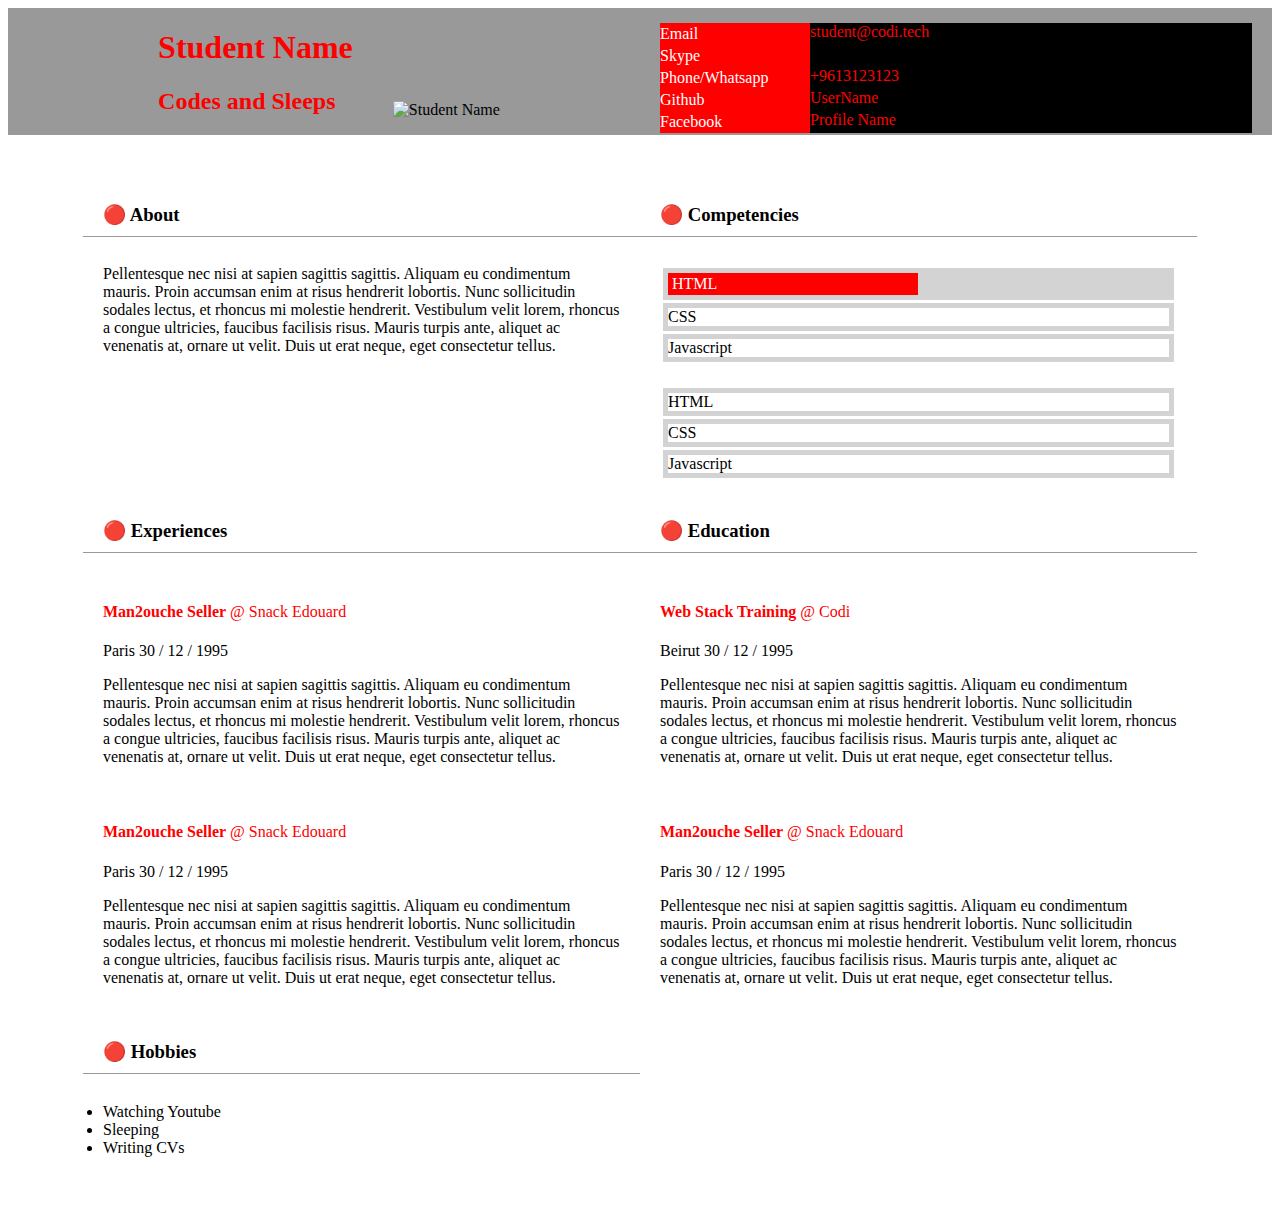
==== public/style1/index.html @ 73b907ad "almost done with style 1" ====
<!DOCTYPE html>
<html lang="en">
  <head>
    <!-- Meta tags -->
    <meta http-equiv="content-type" content="text/html; charset=UTF-8" />
    <meta charset="utf-8" />
    <meta http-equiv="X-UA-Compatible" content="IE=edge,chrome=1" />
    <meta name="viewport" content="width=device-width, initial-scale=1.0" />
    <!-- /Meta tags -->
    <title>JStudent | CV</title>

    <!-- Stylesheets -->
    <link rel="stylesheet" href="style.css">
    <link rel="stylesheet" href="normalize.css" />
    <!-- /Stylesheets -->
  </head>
  <body>
    <div id="#wrapper">
      <header>
        <div>
          <hgroup>
            <h1>Student Name</h1>
            <h2>Codes and Sleeps</h2>
          </hgroup>
          <figure>
            <img src="../images/110x110.png" alt="Student Name" />
          </figure>
        </div>
      </header>
      <div class="content">
        <section id="about">
          <h3>About</h3>
          <p>
            Pellentesque nec nisi at sapien sagittis sagittis. Aliquam eu
            condimentum mauris. Proin accumsan enim at risus hendrerit lobortis.
            Nunc sollicitudin sodales lectus, et rhoncus mi molestie hendrerit.
            Vestibulum velit lorem, rhoncus a congue ultricies, faucibus
            facilisis risus. Mauris turpis ante, aliquet ac venenatis at, ornare
            ut velit. Duis ut erat neque, eget consectetur tellus.
          </p>
        </section>
        <section id="competencies">
          <h3>Competencies</h3>
          <div class="skills skills-primary">
            <div class="skill" data-skill="5">
              <span>HTML</span>
            </div>
            <div class="skill" data-skill="3">
              <span>CSS</span>
            </div>
            <div class="skill" data-skill="1">
              <span>Javascript</span>
            </div>
          </div>
          <div class="skills skills-secondary">
            <div class="skill" data-skill="9">
              <span>HTML</span>
            </div>
            <div class="skill" data-skill="5">
              <span>CSS</span>
            </div>
            <div class="skill" data-skill="7">
              <span>Javascript</span>
            </div>
          </div>
        </section>
        <section id="experiences">
          <h3>Experiences</h3>
          <div class="experience">
            <h4>
              <span class="experience-type">Man2ouche Seller</span>
              <span class="experience-institution">Snack Edouard</span>
            </h4>
            <div class="experience-details">
              <span class="experience-location">
                Paris
              </span>
              <span class="experience-date">
                <span class="day">30</span>
                <span class="experience-date-separator">/</span>
                <span class="month">12</span>
                <span class="experience-date-separator">/</span>
                <span class="year">1995</span>
              </span>
            </div>
            <p class="experience-description">
              Pellentesque nec nisi at sapien sagittis sagittis. Aliquam eu
              condimentum mauris. Proin accumsan enim at risus hendrerit
              lobortis. Nunc sollicitudin sodales lectus, et rhoncus mi molestie
              hendrerit. Vestibulum velit lorem, rhoncus a congue ultricies,
              faucibus facilisis risus. Mauris turpis ante, aliquet ac venenatis
              at, ornare ut velit. Duis ut erat neque, eget consectetur tellus.
            </p>
          </div>
          <div class="experience">
            <h4>
              <span class="experience-type">Man2ouche Seller</span>
              <span class="experience-institution">Snack Edouard</span>
            </h4>
            <div class="experience-details">
              <span class="experience-location">
                Paris
              </span>
              <span class="experience-date">
                <span class="day">30</span>
                <span class="experience-date-separator">/</span>
                <span class="month">12</span>
                <span class="experience-date-separator">/</span>
                <span class="year">1995</span>
              </span>
            </div>
            <p class="experience-description">
              Pellentesque nec nisi at sapien sagittis sagittis. Aliquam eu
              condimentum mauris. Proin accumsan enim at risus hendrerit
              lobortis. Nunc sollicitudin sodales lectus, et rhoncus mi molestie
              hendrerit. Vestibulum velit lorem, rhoncus a congue ultricies,
              faucibus facilisis risus. Mauris turpis ante, aliquet ac venenatis
              at, ornare ut velit. Duis ut erat neque, eget consectetur tellus.
            </p>
          </div>
        </section>
        <section id="education">
          <h3>Education</h3>
          <div class="experience">
            <h4>
              <span class="experience-type">Web Stack Training</span>
              <span class="experience-institution">Codi</span>
            </h4>
            <div class="experience-details">
              <span class="experience-location">
                Beirut
              </span>
              <span class="experience-date">
                <span class="day">30</span>
                <span class="experience-date-separator">/</span>
                <span class="month">12</span>
                <span class="experience-date-separator">/</span>
                <span class="year">1995</span>
              </span>
            </div>
            <p class="experience-description">
              Pellentesque nec nisi at sapien sagittis sagittis. Aliquam eu
              condimentum mauris. Proin accumsan enim at risus hendrerit
              lobortis. Nunc sollicitudin sodales lectus, et rhoncus mi molestie
              hendrerit. Vestibulum velit lorem, rhoncus a congue ultricies,
              faucibus facilisis risus. Mauris turpis ante, aliquet ac venenatis
              at, ornare ut velit. Duis ut erat neque, eget consectetur tellus.
            </p>
          </div>
          <div class="experience">
            <h4>
              <span class="experience-type">Man2ouche Seller</span>
              <span class="experience-institution">Snack Edouard</span>
            </h4>
            <div class="experience-details">
              <span class="experience-location">
                Paris
              </span>
              <span class="experience-date">
                <span class="day">30</span>
                <span class="experience-date-separator">/</span>
                <span class="month">12</span>
                <span class="experience-date-separator">/</span>
                <span class="year">1995</span>
              </span>
            </div>
            <p class="experience-description">
              Pellentesque nec nisi at sapien sagittis sagittis. Aliquam eu
              condimentum mauris. Proin accumsan enim at risus hendrerit
              lobortis. Nunc sollicitudin sodales lectus, et rhoncus mi molestie
              hendrerit. Vestibulum velit lorem, rhoncus a congue ultricies,
              faucibus facilisis risus. Mauris turpis ante, aliquet ac venenatis
              at, ornare ut velit. Duis ut erat neque, eget consectetur tellus.
            </p>
          </div>
        </section>
        <section id="hobbies">
          <h3>Hobbies</h3>
          <ul>
            <li>Watching Youtube</li>
            <li>Sleeping</li>
            <li>Writing CVs</li>
          </ul>
        </section>
        <section id="contact">
          <h3>Contact</h3>
          <div class="contacts">
            <dl class="contact contact-email">
              <dt class="contact-type">Email</dt>
              <dd class="contact-value">
                <a href="mailto:student@codi.tech">student@codi.tech</a>
              </dd>
            </dl>
            <dl class="contact contact-skype">
              <dt class="contact-type">Skype</dt>
              <dd class="contact-value">first-last</dd>
            </dl>
            <dl class="contact contact-phone">
              <dt class="contact-type">Phone/Whatsapp</dt>
              <dd class="contact-value">
                <a href="tel:+96170261482">+9613123123</a>
              </dd>
            </dl>
            <dl class="contact contact-github">
              <dt class="contact-type">Github</dt>
              <dd class="contact-value">
                <a href="https://github.com/User/" target="_blank">UserName</a>
              </dd>
            </dl>
            <dl class="contact contact-facebook">
              <dt class="contact-type">Facebook</dt>
              <dd class="contact-value">
                <a href="//www.facebook.com/profileName" target="_blank"
                  >Profile Name</a
                >
              </dd>
            </dl>
          </div>
        </section>
      </div>
    </div>
  </body>
</html>
---- public/style1/style.css ----
* {
    -webkit-box-sizing: border-box;
       -moz-box-sizing: border-box;
            box-sizing: border-box;
  }
body{
    background: while;
    max-width: 1300px;
    position: relative;
}
html{
    display: flex;
    justify-content: center;
}
header{
    background-color: #999;
}
header>div{
    display: flex;
    padding-left: 50px;
}
@media screen and (min-width:768px) {
    .content{
    display: flex;
    flex-wrap: wrap;
    }
    header>div{
        flex-direction: row;
        align-items: flex-end;
        width: 50%;
        justify-content: center;
        padding-left: 50px;
    }

    .content>section{
        width: 50%;
    }
    .content>section>*{
        padding: 10px 20px;
    }
    #contact{
        position: absolute;
        top: 5px;
        right:  0;
        width: 50%;
    }
    #contact>h3{
        display: none;
    }
    #contact .contact{
        padding: 0;
        margin: 0;
    }
    .contact{
        display: flex;
        background-color: black;
    }
    .contact-type{
        width: 150px;
        background-color: red;
        color: white;
        padding: 2px 0;
        margin: 0;
    }
    .contact-value{
        margin-left: 0;
    }
    
}

    h3{
        border-bottom: solid #999 1px;
        padding-bottom:10px;
    }
    h3::before{
        content: "\01F534  ";
        font: helvetica;
    }
    
    .content{
        padding:40px 75px ;
    }
    .experience-type{
        color: red;
        font-weight: bolder;
    }
    .experience-institution{
        color: red;
        font-weight: lighter;
    }
    .experience-institution::before{
        content: "@ ";
    }
    h2{
        color: red;
    }
    h1{
        color: red;
    }
    #contact .contact{
        padding: 0;
        margin: 0;
    }
    .contact{
        display: flex;
        background-color: while;
    }
    .contact-type{
        width: 150px;
        background-color: red;
        color: white;
        padding: 2px 0;
        margin: 0;
    }
    .contact-value>a{
        margin-left: 0;
        color: red;
        text-decoration: none;
    }
    div[data-skill]{
        border: solid 5px lightgrey;
        margin: 3px;
    }
    .skills{
        --skill: calc((attr(data-skill number)/10)*100%)
        
    }


    .skills-primary>div.skill[data-skill="5"]{
        background: linear-gradient(90deg, red 0%, red 50%, lightgrey 50%,lightgrey 100%);
        padding: 2px 4px;
        color: white;
    }
    .skills-primary>div.skill[data-skill="5"]{
        background: linear-gradient(90deg, red 0%, red 50%, lightgrey 50%,lightgrey 100%);
        padding: 2px 4px;
        color: white;
    }
    .skills-primary>div.skill[data-skill="5"]{
        background: linear-gradient(90deg, red 0%, red 50%, lightgrey 50%,lightgrey 100%);
        padding: 2px 4px;
        color: white;
    }
    .skills-primary>div.skill[data-skill="5"]{
        background: linear-gradient(90deg, red 0%, red 50%, lightgrey 50%,lightgrey 100%);
        padding: 2px 4px;
        color: white;
    }
    .skills-primary>div.skill[data-skill="5"]{
        background: linear-gradient(90deg, red 0%, red 50%, lightgrey 50%,lightgrey 100%);
        padding: 2px 4px;
        color: white;
    }
    .skills-primary>div.skill[data-skill="5"]{
        background: linear-gradient(90deg, red 0%, red 50%, lightgrey 50%,lightgrey 100%);
        padding: 2px 4px;
        color: white;
    }
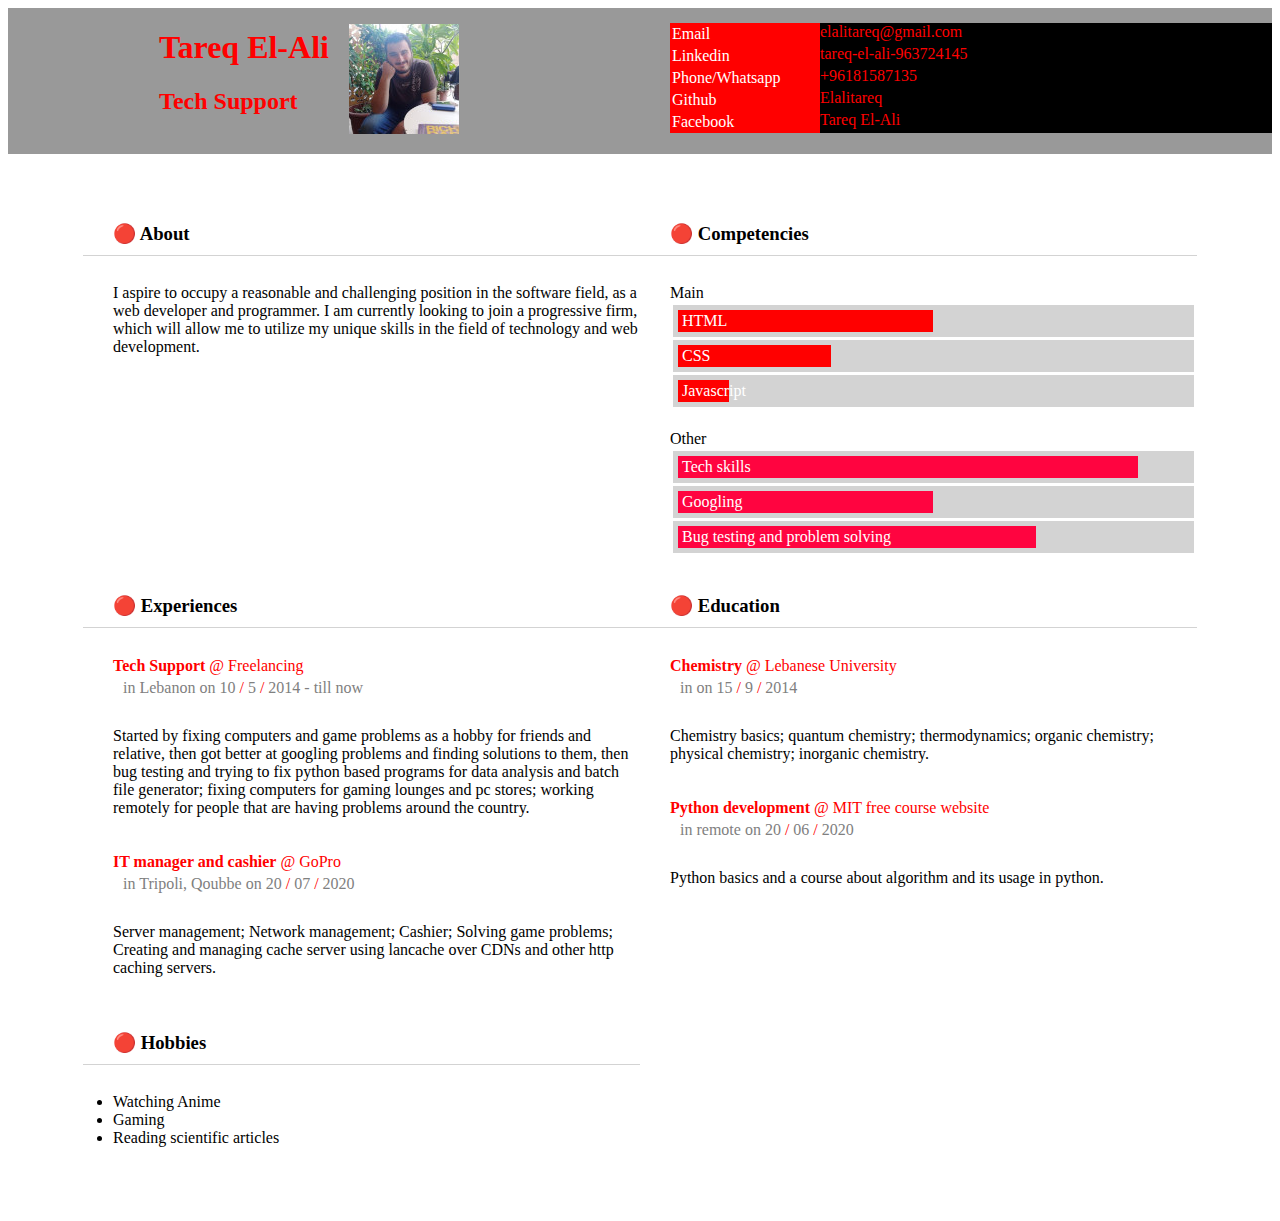
==== commit 1c3a9ab7: "finished adding my cv data to html style 1" ====
--- a/public/style1/index.html
+++ b/public/style1/index.html
@@ -19,11 +19,11 @@
       <header>
         <div>
           <hgroup>
-            <h1>Student Name</h1>
-            <h2>Codes and Sleeps</h2>
+            <h1>Tareq El-Ali</h1>
+            <h2>Tech Support</h2>
           </hgroup>
           <figure>
-            <img src="../images/110x110.png" alt="Student Name" />
+            <img src="../images/Profile.jpg" alt="Student Tareq" />
           </figure>
         </div>
       </header>
@@ -31,12 +31,8 @@
         <section id="about">
           <h3>About</h3>
           <p>
-            Pellentesque nec nisi at sapien sagittis sagittis. Aliquam eu
-            condimentum mauris. Proin accumsan enim at risus hendrerit lobortis.
-            Nunc sollicitudin sodales lectus, et rhoncus mi molestie hendrerit.
-            Vestibulum velit lorem, rhoncus a congue ultricies, faucibus
-            facilisis risus. Mauris turpis ante, aliquet ac venenatis at, ornare
-            ut velit. Duis ut erat neque, eget consectetur tellus.
+            I aspire to occupy a reasonable and challenging position in the software field, as a web developer and programmer.
+              I am currently looking to join a progressive firm, which will allow me to utilize my unique skills in the field of technology and web development.
           </p>
         </section>
         <section id="competencies">
@@ -54,13 +50,13 @@
           </div>
           <div class="skills skills-secondary">
             <div class="skill" data-skill="9">
-              <span>HTML</span>
+              <span>Tech skills</span>
             </div>
             <div class="skill" data-skill="5">
-              <span>CSS</span>
+              <span>Googling</span>
             </div>
             <div class="skill" data-skill="7">
-              <span>Javascript</span>
+              <span>Bug testing and problem solving</span>
             </div>
           </div>
         </section>
@@ -68,54 +64,48 @@
           <h3>Experiences</h3>
           <div class="experience">
             <h4>
-              <span class="experience-type">Man2ouche Seller</span>
-              <span class="experience-institution">Snack Edouard</span>
-            </h4>
-            <div class="experience-details">
-              <span class="experience-location">
-                Paris
-              </span>
-              <span class="experience-date">
-                <span class="day">30</span>
-                <span class="experience-date-separator">/</span>
-                <span class="month">12</span>
-                <span class="experience-date-separator">/</span>
-                <span class="year">1995</span>
-              </span>
-            </div>
-            <p class="experience-description">
-              Pellentesque nec nisi at sapien sagittis sagittis. Aliquam eu
-              condimentum mauris. Proin accumsan enim at risus hendrerit
-              lobortis. Nunc sollicitudin sodales lectus, et rhoncus mi molestie
-              hendrerit. Vestibulum velit lorem, rhoncus a congue ultricies,
-              faucibus facilisis risus. Mauris turpis ante, aliquet ac venenatis
-              at, ornare ut velit. Duis ut erat neque, eget consectetur tellus.
-            </p>
-          </div>
-          <div class="experience">
-            <h4>
-              <span class="experience-type">Man2ouche Seller</span>
-              <span class="experience-institution">Snack Edouard</span>
-            </h4>
-            <div class="experience-details">
-              <span class="experience-location">
-                Paris
-              </span>
-              <span class="experience-date">
-                <span class="day">30</span>
-                <span class="experience-date-separator">/</span>
-                <span class="month">12</span>
-                <span class="experience-date-separator">/</span>
-                <span class="year">1995</span>
-              </span>
-            </div>
-            <p class="experience-description">
-              Pellentesque nec nisi at sapien sagittis sagittis. Aliquam eu
-              condimentum mauris. Proin accumsan enim at risus hendrerit
-              lobortis. Nunc sollicitudin sodales lectus, et rhoncus mi molestie
-              hendrerit. Vestibulum velit lorem, rhoncus a congue ultricies,
-              faucibus facilisis risus. Mauris turpis ante, aliquet ac venenatis
-              at, ornare ut velit. Duis ut erat neque, eget consectetur tellus.
+              <span class="experience-type">Tech Support</span>
+              <span class="experience-institution">Freelancing</span>
+            </h4>
+            <div class="experience-details">
+              <span class="experience-location">
+                Lebanon
+              </span>
+              <span class="experience-date">
+                <span class="day">10</span>
+                <span class="experience-date-separator">/</span>
+                <span class="month">5</span>
+                <span class="experience-date-separator">/</span>
+                <span class="year">2014 - till now</span>
+              </span>
+            </div>
+            <p class="experience-description">
+              Started by fixing computers and game problems as a hobby for friends and relative, then got better at googling problems and finding solutions to them, then bug testing and trying to fix python based programs for data analysis and batch file generator; fixing computers for gaming lounges and pc stores; working remotely for people that are having problems around the country. 
+            </p>
+          </div>
+          <div class="experience">
+            <h4>
+              <span class="experience-type">IT manager and cashier</span>
+              <span class="experience-institution">GoPro</span>
+            </h4>
+            <div class="experience-details">
+              <span class="experience-location">
+                Tripoli, Qoubbe
+              </span>
+              <span class="experience-date">
+                <span class="day">20</span>
+                <span class="experience-date-separator">/</span>
+                <span class="month">07</span>
+                <span class="experience-date-separator">/</span>
+                <span class="year">2020</span>
+              </span>
+            </div>
+            <p class="experience-description">
+              Server management; 
+              Network management; 
+              Cashier; 
+              Solving game problems; 
+              Creating and managing cache server using lancache over CDNs and other http caching servers.
             </p>
           </div>
         </section>
@@ -123,63 +113,53 @@
           <h3>Education</h3>
           <div class="experience">
             <h4>
-              <span class="experience-type">Web Stack Training</span>
-              <span class="experience-institution">Codi</span>
-            </h4>
-            <div class="experience-details">
-              <span class="experience-location">
-                Beirut
-              </span>
-              <span class="experience-date">
-                <span class="day">30</span>
-                <span class="experience-date-separator">/</span>
-                <span class="month">12</span>
-                <span class="experience-date-separator">/</span>
-                <span class="year">1995</span>
-              </span>
-            </div>
-            <p class="experience-description">
-              Pellentesque nec nisi at sapien sagittis sagittis. Aliquam eu
-              condimentum mauris. Proin accumsan enim at risus hendrerit
-              lobortis. Nunc sollicitudin sodales lectus, et rhoncus mi molestie
-              hendrerit. Vestibulum velit lorem, rhoncus a congue ultricies,
-              faucibus facilisis risus. Mauris turpis ante, aliquet ac venenatis
-              at, ornare ut velit. Duis ut erat neque, eget consectetur tellus.
-            </p>
-          </div>
-          <div class="experience">
-            <h4>
-              <span class="experience-type">Man2ouche Seller</span>
-              <span class="experience-institution">Snack Edouard</span>
-            </h4>
-            <div class="experience-details">
-              <span class="experience-location">
-                Paris
-              </span>
-              <span class="experience-date">
-                <span class="day">30</span>
-                <span class="experience-date-separator">/</span>
-                <span class="month">12</span>
-                <span class="experience-date-separator">/</span>
-                <span class="year">1995</span>
-              </span>
-            </div>
-            <p class="experience-description">
-              Pellentesque nec nisi at sapien sagittis sagittis. Aliquam eu
-              condimentum mauris. Proin accumsan enim at risus hendrerit
-              lobortis. Nunc sollicitudin sodales lectus, et rhoncus mi molestie
-              hendrerit. Vestibulum velit lorem, rhoncus a congue ultricies,
-              faucibus facilisis risus. Mauris turpis ante, aliquet ac venenatis
-              at, ornare ut velit. Duis ut erat neque, eget consectetur tellus.
+              <span class="experience-type">Chemistry</span>
+              <span class="experience-institution">Lebanese University</span>
+            </h4>
+            <div class="experience-details">
+              <span class="experience-location">
+                
+              </span>
+              <span class="experience-date">
+                <span class="day">15</span>
+                <span class="experience-date-separator">/</span>
+                <span class="month">9</span>
+                <span class="experience-date-separator">/</span>
+                <span class="year">2014</span>
+              </span>
+            </div>
+            <p class="experience-description">
+             Chemistry basics; quantum chemistry; thermodynamics; organic chemistry; physical chemistry; inorganic chemistry.
+            </p>
+          </div>
+          <div class="experience">
+            <h4>
+              <span class="experience-type">Python development</span>
+              <span class="experience-institution">MIT free course website</span>
+            </h4>
+            <div class="experience-details">
+              <span class="experience-location">
+                remote
+              </span>
+              <span class="experience-date">
+                <span class="day">20</span>
+                <span class="experience-date-separator">/</span>
+                <span class="month">06</span>
+                <span class="experience-date-separator">/</span>
+                <span class="year">2020</span>
+              </span>
+            </div>
+            <p class="experience-description">
+              Python basics and a course about algorithm and its usage in python.
             </p>
           </div>
         </section>
         <section id="hobbies">
           <h3>Hobbies</h3>
           <ul>
-            <li>Watching Youtube</li>
-            <li>Sleeping</li>
-            <li>Writing CVs</li>
+            <li>Watching Anime</li>
+            <li>Gaming</li>
+            <li>Reading scientific articles</li>
           </ul>
         </section>
         <section id="contact">
@@ -188,30 +168,31 @@
             <dl class="contact contact-email">
               <dt class="contact-type">Email</dt>
               <dd class="contact-value">
-                <a href="mailto:student@codi.tech">student@codi.tech</a>
+                <a href="mailto:elalitareq@gmail.com">elalitareq@gmail.com</a>
               </dd>
             </dl>
             <dl class="contact contact-skype">
-              <dt class="contact-type">Skype</dt>
-              <dd class="contact-value">first-last</dd>
+              <dt class="contact-type">Linkedin</dt>
+              <dd class="contact-value" style="color: red;">tareq-el-ali-963724145</dd>
+              <!-- i had to add color here cz it wont show on the website without using css -->
             </dl>
             <dl class="contact contact-phone">
               <dt class="contact-type">Phone/Whatsapp</dt>
               <dd class="contact-value">
-                <a href="tel:+96170261482">+9613123123</a>
+                <a href="tel:+96181587135">+96181587135</a>
               </dd>
             </dl>
             <dl class="contact contact-github">
               <dt class="contact-type">Github</dt>
               <dd class="contact-value">
-                <a href="https://github.com/User/" target="_blank">UserName</a>
+                <a href="https://github.com/Elalitareq/" target="_blank">Elalitareq</a>
               </dd>
             </dl>
             <dl class="contact contact-facebook">
               <dt class="contact-type">Facebook</dt>
               <dd class="contact-value">
-                <a href="//www.facebook.com/profileName" target="_blank"
-                  >Profile Name</a
+                <a href="https://www.facebook.com/tareq.asaad.97/" target="_blank"
+                  >Tareq El-Ali</a
                 >
               </dd>
             </dl>
--- a/public/style1/style.css
+++ b/public/style1/style.css
@@ -2,6 +2,9 @@
     -webkit-box-sizing: border-box;
        -moz-box-sizing: border-box;
             box-sizing: border-box;
+  }
+  :root{
+    --width:
   }
 body{
     background: while;
@@ -17,143 +20,167 @@
 }
 header>div{
     display: flex;
-    padding-left: 50px;
+    flex-direction: column;
+    padding: 30px 50px;
+    top: 0;
 }
-@media screen and (min-width:768px) {
-    .content{
+
+header figure{
+    margin-left: 0;
+}
+.content{
+    padding:20px 20px ;
+}  
+h3{
+    border-bottom: solid lightgrey 1px;
+    padding-bottom:10px;
+}
+h3::before{
+    content: "\01F534  ";
+}
+
+.experience-type{
+    font-weight: bolder;
+}
+.experience-location::before{
+    content: "in";
+}
+
+.experience-institution{
+    font-weight: lighter;
+}
+.experience-institution::before{
+    content: "@ ";
+}
+.experience-date::before{
+    content: "on";
+}
+h2{
+    color: red;
+}
+h1{
+    color: red;
+}
+h4{
+    margin: 0;
+    color: red;
+}
+.experience-details{
+    font-size: normal;
+    font-weight: lighter;
+    color: grey;
+    margin: 4px 0 30px 10px;
+}
+
+.experience-date-separator{
+    color: red;
+}
+#contact .contact{
+    padding: 0;
+    margin: 0;
+}
+.contact{
     display: flex;
-    flex-wrap: wrap;
-    }
-    header>div{
-        flex-direction: row;
-        align-items: flex-end;
-        width: 50%;
-        justify-content: center;
-        padding-left: 50px;
-    }
+    background-color: white;
+}
+.contact-type{
+    width: 150px;
+    background-color: red;
+    color: white;
+    padding: 2px 0;
+    margin: 0;
+}
+.contact-value>a{
+    margin-left: 0;
+    color: red;
+    text-decoration: none;
+}
+div[data-skill]{
+    border: solid 5px lightgrey;
+    margin: 3px;
+    padding: 2px 4px;
+    color: white;
+}
+.skills-primary::before{
+    content: "Main";
+}
+.skills-secondary::before{
+    content: "Other";
+}
 
-    .content>section{
-        width: 50%;
-    }
-    .content>section>*{
-        padding: 10px 20px;
-    }
-    #contact{
-        position: absolute;
-        top: 5px;
-        right:  0;
-        width: 50%;
-    }
-    #contact>h3{
-        display: none;
-    }
-    #contact .contact{
-        padding: 0;
-        margin: 0;
-    }
-    .contact{
+.skills-primary>div.skill[data-skill="5"]{
+    background: linear-gradient(90deg, red 0%, red 50%, lightgrey 50%,lightgrey 100%);
+}
+.skills-primary>div.skill[data-skill="1"]{
+    background: linear-gradient(90deg, red 0%, red 10%, lightgrey 10%,lightgrey 100%);
+}
+.skills-primary>div.skill[data-skill="3"]{
+    background: linear-gradient(90deg, red 0%, red 30%, lightgrey 30%,lightgrey 100%);
+}
+.skills-secondary>div.skill[data-skill="7"]{
+    background: linear-gradient(90deg, #ff0440 0%, #ff0440 70%, lightgrey 70%,lightgrey 100%);
+}
+.skills-secondary>div.skill[data-skill="9"]{
+    background: linear-gradient(90deg, #ff0440 0%, #ff0440 90%, lightgrey 90%,lightgrey 100%);
+}
+
+.skills-secondary>div.skill[data-skill="5"]{
+    background: linear-gradient(90deg, #ff0440 0%, #ff0440 50%, lightgrey 50%,lightgrey 100%);
+}
+    @media screen and (min-width:768px) {
+        .content{
         display: flex;
-        background-color: black;
-    }
-    .contact-type{
-        width: 150px;
-        background-color: red;
-        color: white;
-        padding: 2px 0;
-        margin: 0;
-    }
-    .contact-value{
-        margin-left: 0;
+        flex-wrap: wrap;
+        }
+        header>div{
+            display: flex;
+            flex-direction: row;
+            width: 50%;
+            justify-content: center;
+            padding: 0 10px 0  20px;
+        }
+        header figure{
+            margin-left: 20px;
+        }
+    
+        .content>section{
+            width: 50%;
+        }
+        .contacts{
+            position: absolute;
+            top: 5px;
+            right:  0;
+            width: 50%;
+            margin-right: 0;
+        }
+        #contact>h3{
+            display: none;
+        }
+        #contact .contact{
+            padding: 0;
+            margin: 0;
+        }
+        .contact{
+            display: flex;
+            background-color: black;
+        }
+        .contact-type{
+            width: 150px;
+            background-color: red;
+            color: white;
+            padding: 2px 2px;
+            margin: 0;
+        }
+        .contact-value{
+            margin-left: 0;
+        }
+        .content>section>*{
+            padding: 10px 0px 10px 30px;
+        }  
+
+        .content{
+            padding:40px 75px ;
+        }  
     }
     
-}
-
-    h3{
-        border-bottom: solid #999 1px;
-        padding-bottom:10px;
-    }
-    h3::before{
-        content: "\01F534  ";
-        font: helvetica;
-    }
-    
-    .content{
-        padding:40px 75px ;
-    }
-    .experience-type{
-        color: red;
-        font-weight: bolder;
-    }
-    .experience-institution{
-        color: red;
-        font-weight: lighter;
-    }
-    .experience-institution::before{
-        content: "@ ";
-    }
-    h2{
-        color: red;
-    }
-    h1{
-        color: red;
-    }
-    #contact .contact{
-        padding: 0;
-        margin: 0;
-    }
-    .contact{
-        display: flex;
-        background-color: while;
-    }
-    .contact-type{
-        width: 150px;
-        background-color: red;
-        color: white;
-        padding: 2px 0;
-        margin: 0;
-    }
-    .contact-value>a{
-        margin-left: 0;
-        color: red;
-        text-decoration: none;
-    }
-    div[data-skill]{
-        border: solid 5px lightgrey;
-        margin: 3px;
-    }
-    .skills{
-        --skill: calc((attr(data-skill number)/10)*100%)
-        
-    }
-
-
-    .skills-primary>div.skill[data-skill="5"]{
-        background: linear-gradient(90deg, red 0%, red 50%, lightgrey 50%,lightgrey 100%);
-        padding: 2px 4px;
-        color: white;
-    }
-    .skills-primary>div.skill[data-skill="5"]{
-        background: linear-gradient(90deg, red 0%, red 50%, lightgrey 50%,lightgrey 100%);
-        padding: 2px 4px;
-        color: white;
-    }
-    .skills-primary>div.skill[data-skill="5"]{
-        background: linear-gradient(90deg, red 0%, red 50%, lightgrey 50%,lightgrey 100%);
-        padding: 2px 4px;
-        color: white;
-    }
-    .skills-primary>div.skill[data-skill="5"]{
-        background: linear-gradient(90deg, red 0%, red 50%, lightgrey 50%,lightgrey 100%);
-        padding: 2px 4px;
-        color: white;
-    }
-    .skills-primary>div.skill[data-skill="5"]{
-        background: linear-gradient(90deg, red 0%, red 50%, lightgrey 50%,lightgrey 100%);
-        padding: 2px 4px;
-        color: white;
-    }
-    .skills-primary>div.skill[data-skill="5"]{
-        background: linear-gradient(90deg, red 0%, red 50%, lightgrey 50%,lightgrey 100%);
-        padding: 2px 4px;
-        color: white;
-    }+    /* i didn't want to use this i wanted to call the data-skill attribute to my css file but even so i also needed to convert it to percentage so that it could work with linear gradient but didn't find any */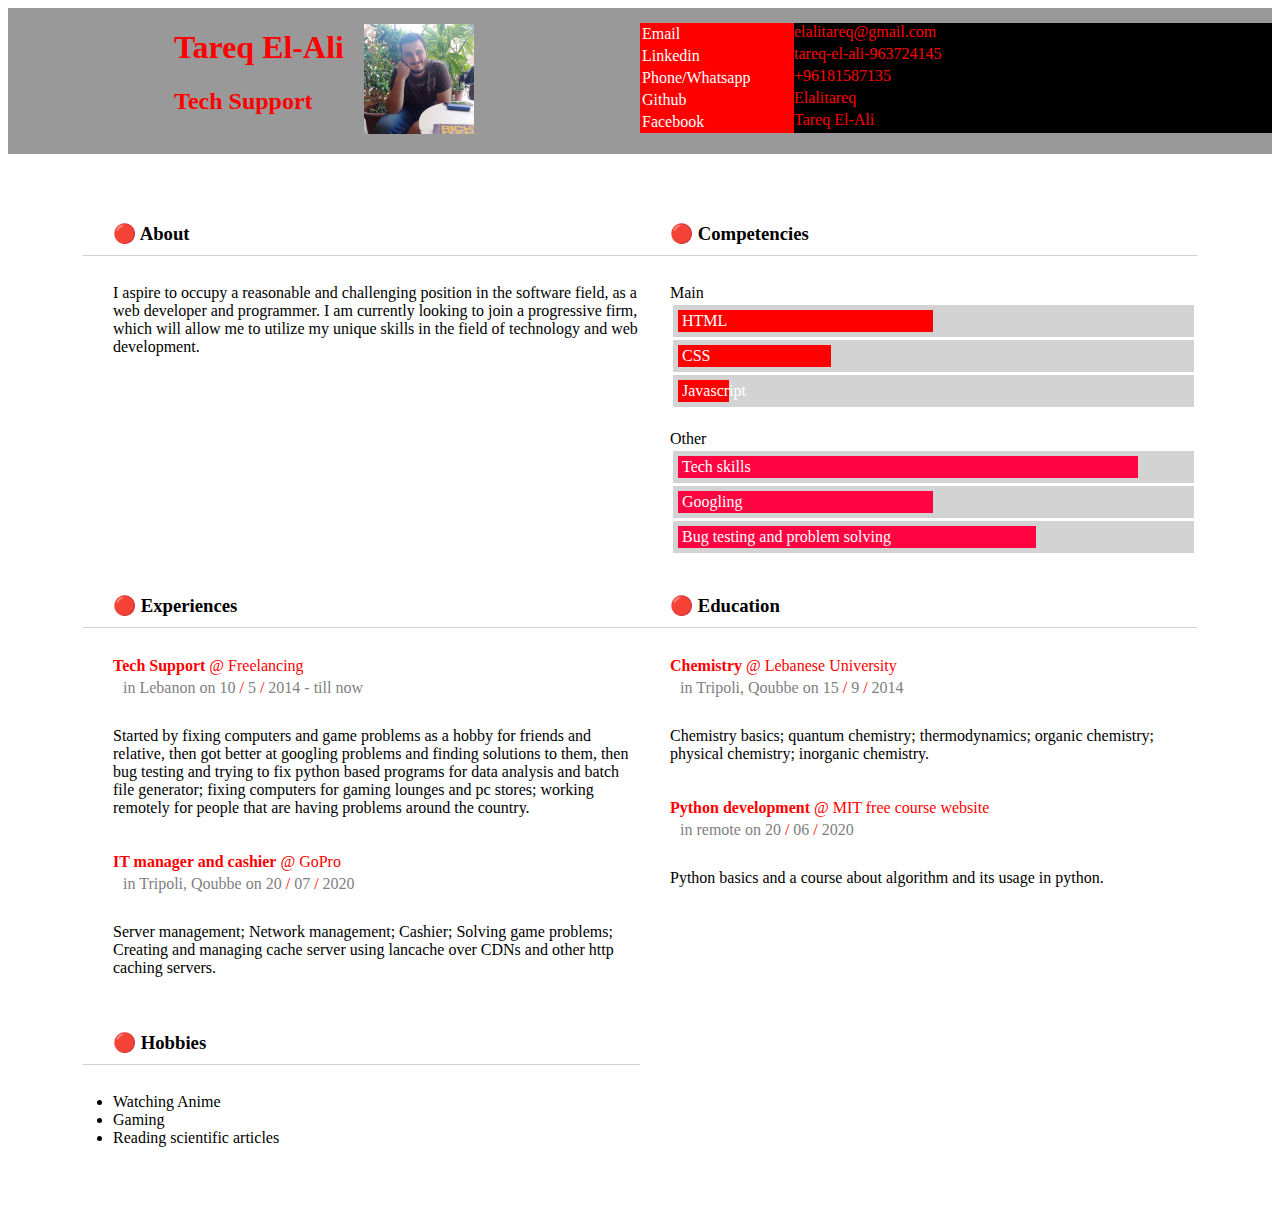
==== commit 28e88f40: "fixed the Lebanese univerity location and fixed secondary skill #3" ====
--- a/public/style1/index.html
+++ b/public/style1/index.html
@@ -118,7 +118,7 @@
             </h4>
             <div class="experience-details">
               <span class="experience-location">
-                
+                Tripoli, Qoubbe
               </span>
               <span class="experience-date">
                 <span class="day">15</span>
--- a/public/style1/style.css
+++ b/public/style1/style.css
@@ -1,11 +1,3 @@
-* {
-    -webkit-box-sizing: border-box;
-       -moz-box-sizing: border-box;
-            box-sizing: border-box;
-  }
-  :root{
-    --width:
-  }
 body{
     background: while;
     max-width: 1300px;
